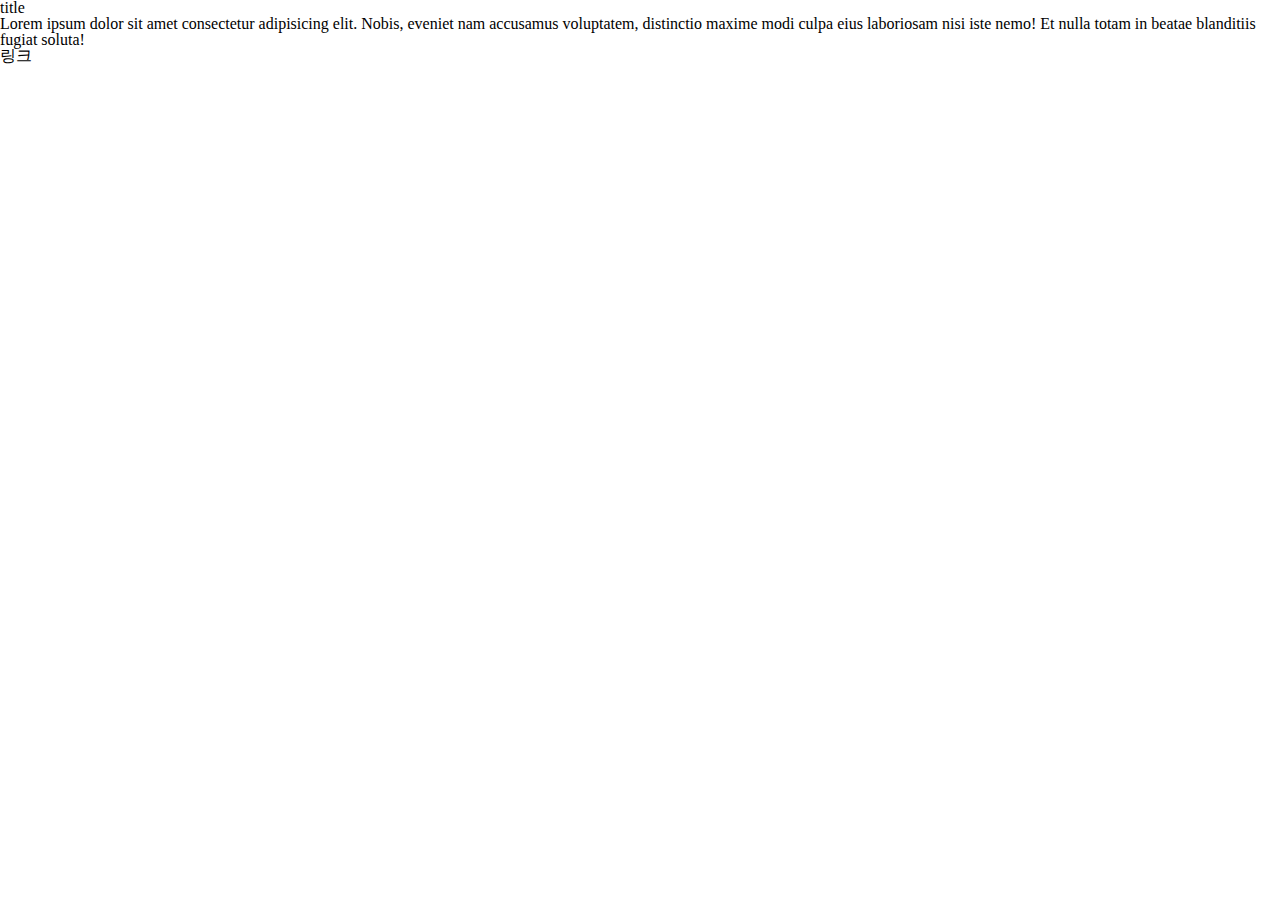
==== index.html @ 56fd07ad "css 스타일 초기화" ====
<!DOCTYPE html>
<html lang="en">
<head>
    <meta charset="UTF-8">
    <meta http-equiv="X-UA-Compatible" content="IE=edge">
    <meta name="viewport" content="width=device-width, initial-scale=1.0">
    <title>Document</title>
    <link rel="stylesheet" href="css/default.css">
</head>
<body>
    <h1>title</h1>
    <p>Lorem ipsum dolor sit amet consectetur adipisicing elit. Nobis, eveniet nam accusamus voluptatem, distinctio maxime modi culpa eius laboriosam nisi iste nemo! Et nulla totam in beatae blanditiis fugiat soluta!</p>
    <a href="">링크</a>
</body>
</html>
---- css/default.css ----
@import url("reset.css");
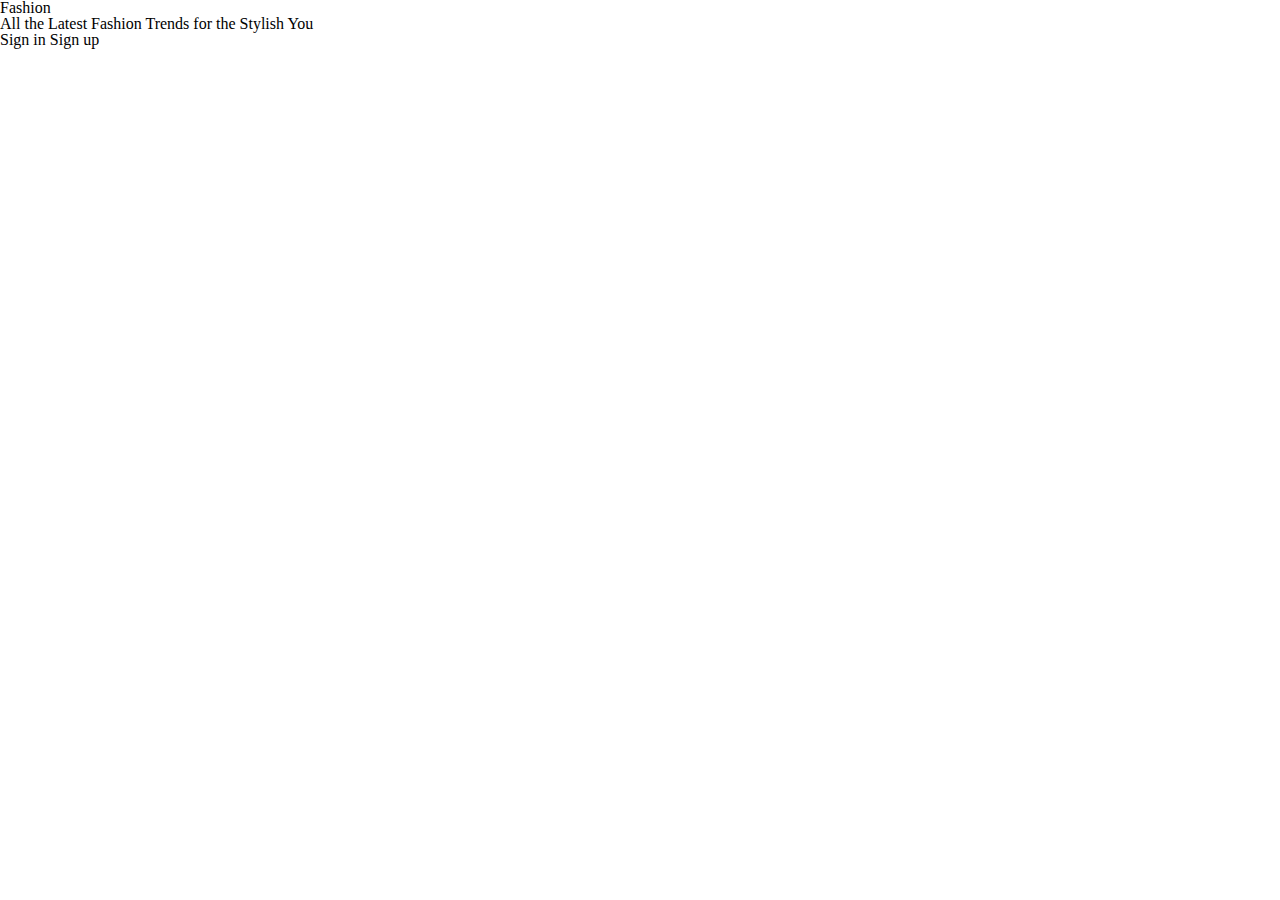
==== commit 1a2ea2e4: "메인페이지 회원가입 로그인페이지 HTML" ====
--- a/index.html
+++ b/index.html
@@ -4,12 +4,17 @@
     <meta charset="UTF-8">
     <meta http-equiv="X-UA-Compatible" content="IE=edge">
     <meta name="viewport" content="width=device-width, initial-scale=1.0">
-    <title>Document</title>
+    <title>Welcome-Fashion App</title>
     <link rel="stylesheet" href="css/default.css">
 </head>
 <body>
-    <h1>title</h1>
-    <p>Lorem ipsum dolor sit amet consectetur adipisicing elit. Nobis, eveniet nam accusamus voluptatem, distinctio maxime modi culpa eius laboriosam nisi iste nemo! Et nulla totam in beatae blanditiis fugiat soluta!</p>
-    <a href="">링크</a>
+    <h1 class="main-tt text-center">Fashion</h1>
+    <p>
+        All the Latest Fashion Trends for the Stylish You
+    </p>
+    <p class="sign_links">
+        <a href="sign_in.html" class="btn">Sign in</a>
+        <a href="sign_up.html" class="btn">Sign up</a>
+    </p>
 </body>
 </html>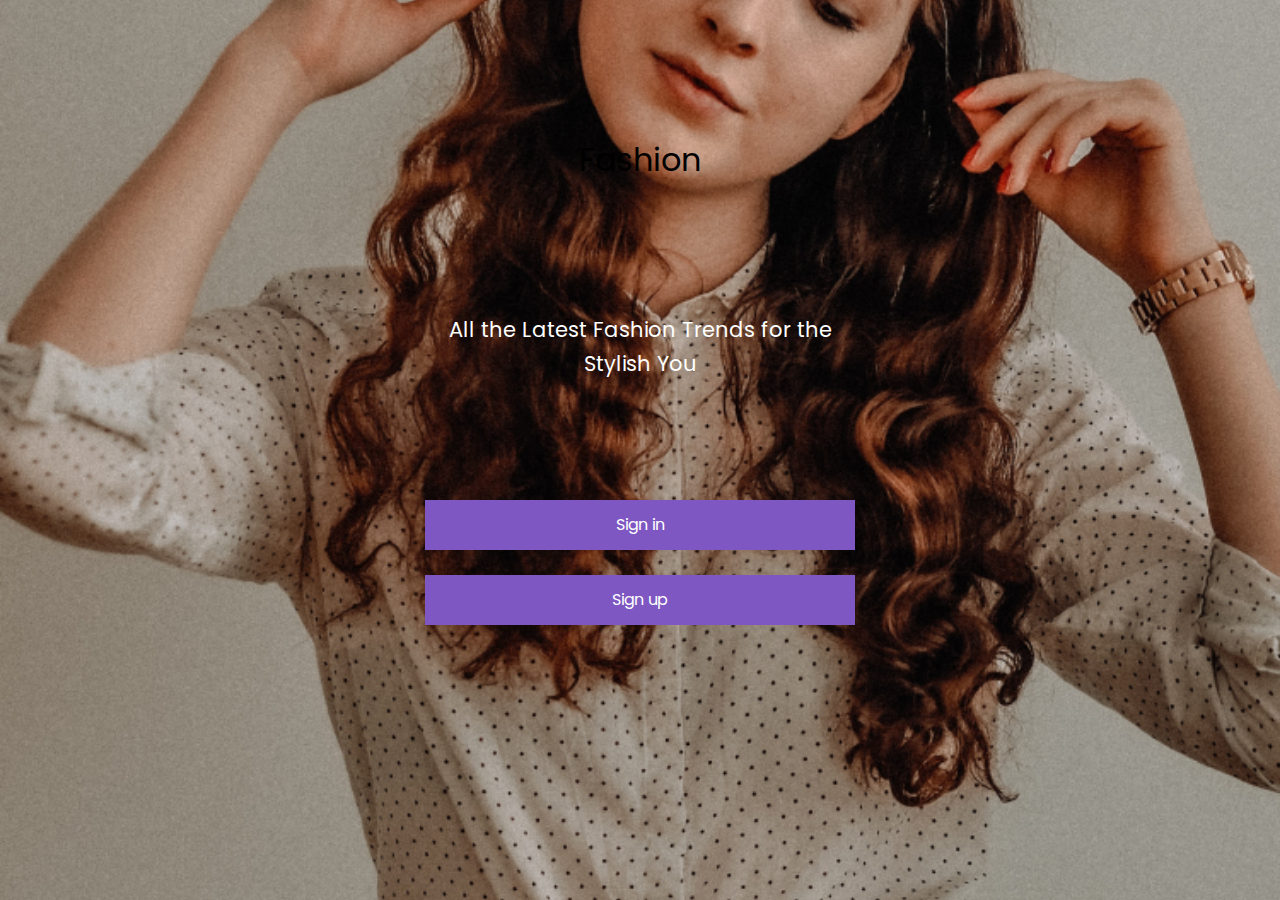
==== commit 186c692a: "메인css" ====
--- a/index.html
+++ b/index.html
@@ -7,14 +7,16 @@
     <title>Welcome-Fashion App</title>
     <link rel="stylesheet" href="css/default.css">
 </head>
-<body>
-    <h1 class="main-tt text-center">Fashion</h1>
-    <p>
-        All the Latest Fashion Trends for the Stylish You
-    </p>
-    <p class="sign_links">
-        <a href="sign_in.html" class="btn">Sign in</a>
-        <a href="sign_up.html" class="btn">Sign up</a>
-    </p>
+<body class="welcome">
+    <div class="container">
+        <h1 class="main-tt text-center">Fashion</h1>
+        <p>
+            All the Latest Fashion Trends for the Stylish You
+        </p>
+        <p class="sign_links">
+            <a href="sign_in.html" class="btn">Sign in</a>
+            <a href="sign_up.html" class="btn">Sign up</a>
+        </p>
+    </div>
 </body>
 </html>--- a/css/default.css
+++ b/css/default.css
@@ -1 +1,24 @@
-@import url("reset.css");+@import url("reset.css");
+@import url("common.css");
+
+/* -------------INDEX------------- */
+
+.welcome{
+    height:100vh;
+    background:url(../images/welcome_bg.png) no-repeat center center/cover;
+    padding-top:134px;
+    box-sizing:border-box;
+}
+
+.welcome h1+p{
+    margin-top: 127px;
+    margin-bottom: 119px;
+    text-align: center;
+    color: #FFFFFF;
+    font-size: 21px;
+    line-height: 34px;
+}
+
+.sign_links a:first-child {
+    margin-bottom: 25px;
+}